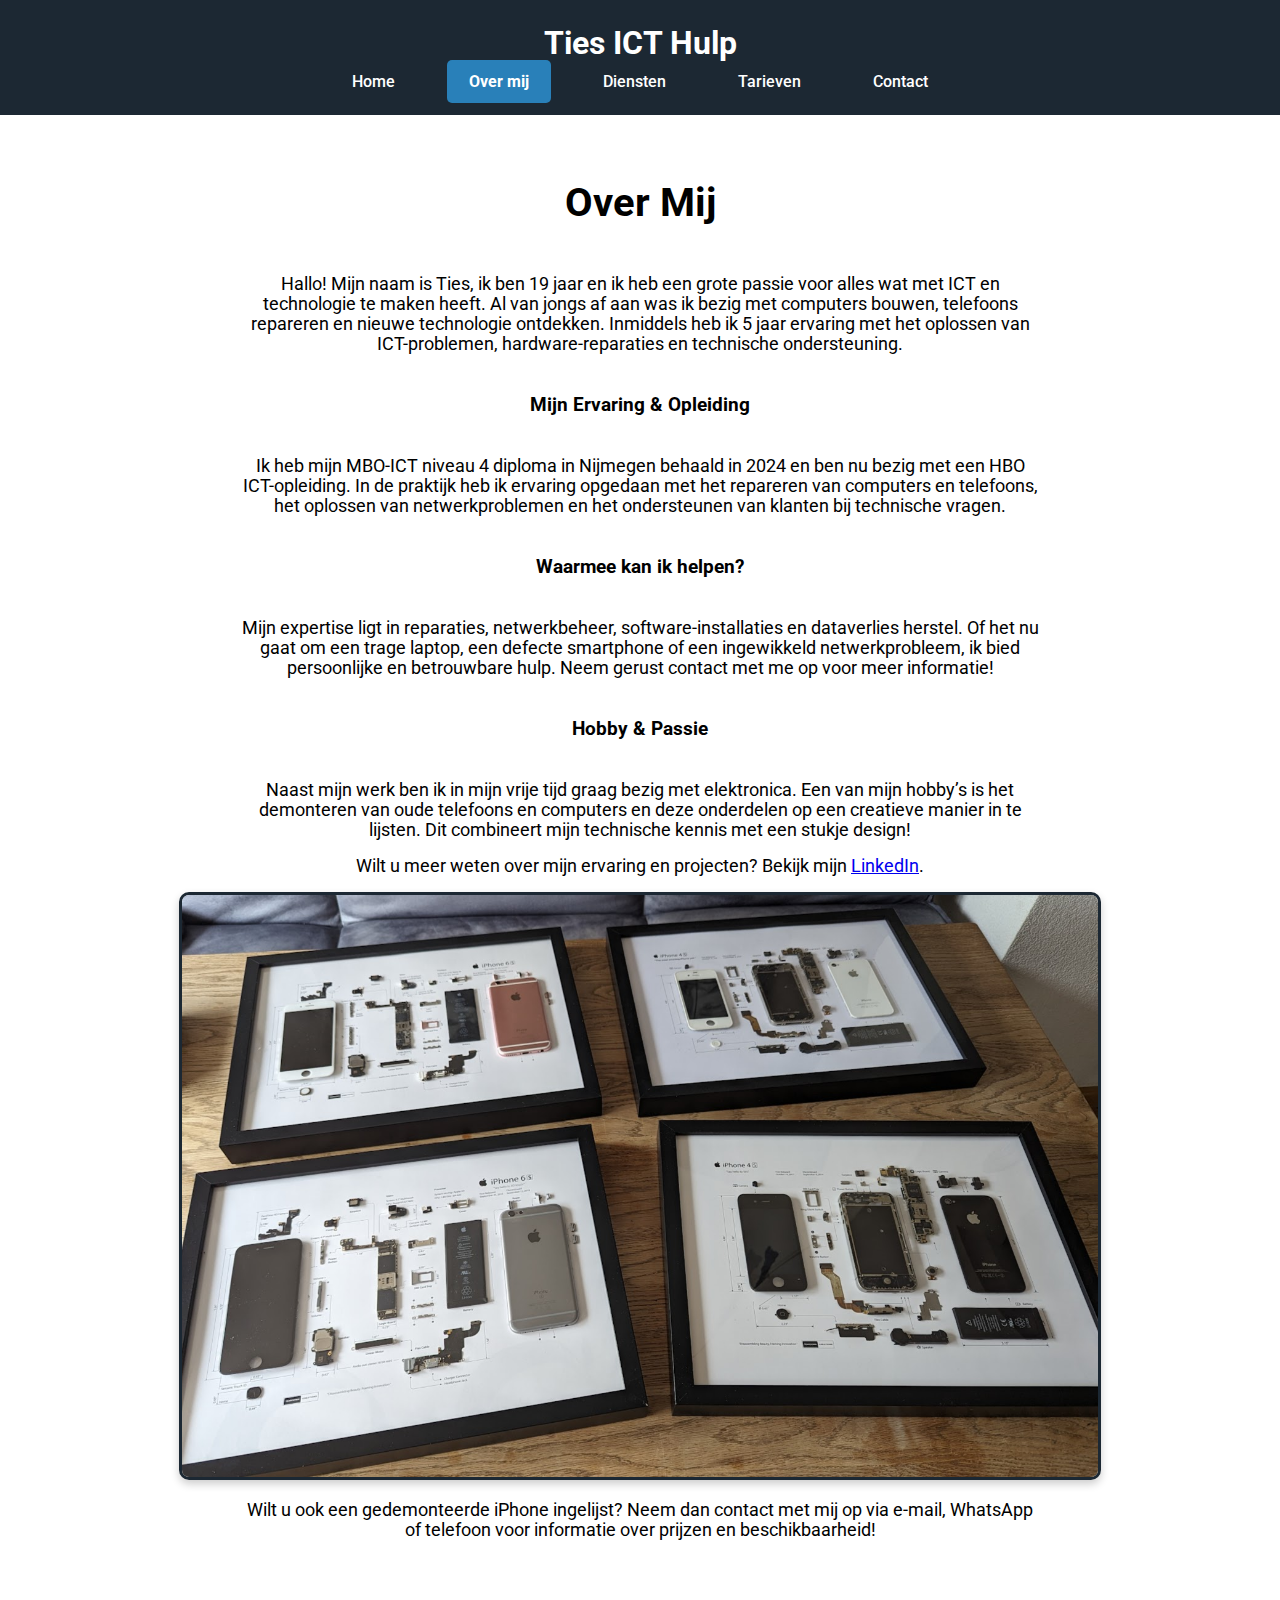
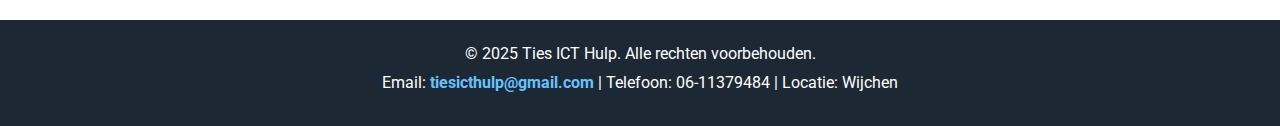
==== about/index.html @ aca519a8 "improve file structure" ====
<!DOCTYPE html>
<html lang="nl">
<head>
  <meta charset="UTF-8">
  <meta name="viewport" content="width=device-width, initial-scale=1.0">
  <title>Over Mij - Ties ICT Hulp</title>
  <link href="https://fonts.googleapis.com/css2?family=Roboto:wght@400;700&display=swap" rel="stylesheet">
  <link rel="stylesheet" href="../assets/style.css">
</head>
<body>

  <header>
    <nav class="navbar">
      <div class="container">
        <a href=".." class="logo">Ties ICT Hulp</a>
        <ul class="nav-links">
          <li><a href="..">Home</a></li>
          <li><a href="../about" class="active">Over mij</a></li>
          <li><a href="../services">Diensten</a></li>
          <li><a href="../pricing">Tarieven</a></li>
          <li><a href="../contact">Contact</a></li>
        </ul>
      </div>
    </nav>
  </header>
  
  <main>
    <section id="about" class="section about">
      <div class="container">
        <h2>Over Mij</h2>
        <p class="intro">
          Hallo! Mijn naam is Ties, ik ben 19 jaar en ik heb een grote passie voor alles wat met ICT en technologie te maken heeft. 
          Al van jongs af aan was ik bezig met computers bouwen, telefoons repareren en nieuwe technologie ontdekken. 
          Inmiddels heb ik 5 jaar ervaring met het oplossen van ICT-problemen, hardware-reparaties en technische ondersteuning.
        </p>

        <div class="about-content">
          <div class="about-text">
            <h3>Mijn Ervaring & Opleiding</h3>
            <p>
              Ik heb mijn MBO-ICT niveau 4 diploma in Nijmegen behaald in 2024 en ben nu bezig met een HBO ICT-opleiding. 
              In de praktijk heb ik ervaring opgedaan met het repareren van computers en telefoons, het oplossen van netwerkproblemen en 
              het ondersteunen van klanten bij technische vragen.
            </p>

            <h3>Waarmee kan ik helpen?</h3>
            <p>
              Mijn expertise ligt in reparaties, netwerkbeheer, software-installaties en dataverlies herstel. 
              Of het nu gaat om een trage laptop, een defecte smartphone of een ingewikkeld netwerkprobleem, ik bied persoonlijke en betrouwbare hulp. 
              Neem gerust contact met me op voor meer informatie!
            </p>

            <h3>Hobby & Passie</h3>
            <p>
              Naast mijn werk ben ik in mijn vrije tijd graag bezig met elektronica. 
              Een van mijn hobby’s is het demonteren van oude telefoons en computers en deze onderdelen op een creatieve manier in te lijsten. 
              Dit combineert mijn technische kennis met een stukje design!
            </p>

            <p>
              Wilt u meer weten over mijn ervaring en projecten? Bekijk mijn <a href="https://www.linkedin.com/in/ties-neeleman-32298732a/" target="_blank">LinkedIn</a>.
            </p>
          </div>

          <div class="about-image-container">
            <img src="../assets/teardowncreations.jpg" alt="Uit elkaar gehaalde en ingelijste telefoons" class="about-image">
            <p>
            Wilt u ook een gedemonteerde iPhone ingelijst? Neem dan contact met mij op via e-mail, WhatsApp of telefoon voor informatie over prijzen en beschikbaarheid!
            </p>
          </div>
        </div>
      </div>
    </section>
  </main>
  
  <footer>
    <div class="container">
      <p>&copy; 2025 Ties ICT Hulp. Alle rechten voorbehouden.</p>
      <p>
        Email: <a href="mailto:tiesicthulp@gmail.com">tiesicthulp@gmail.com</a> |
        Telefoon: 06-11379484 |
        Locatie: Wijchen
      </p>
    </div>
  </footer>
</body>
</html>
---- assets/style.css ----
* {
  margin: 0;
  padding: 0;
  box-sizing: border-box;
}

html, body {
  height: 100%;
  display: flex;
  flex-direction: column;
  font-family: 'Roboto', sans-serif;
}

main {
  flex: 1;
}

/* Algemene container */
.container {
  width: 90%;
  max-width: 1200px;
  margin: 0 auto;
}

/* Navigatie */
.navbar {
  background: #1c2833;
  color: #fff;
  padding: 1.5rem 0;
  text-align: center;
  display: flex;
  flex-direction: column;
  align-items: center;
}

.navbar .logo {
  font-size: 2rem;
  font-weight: bold;
  text-decoration: none;
  color: #fff;
  margin-bottom: 25px;
}

.nav-links {
  list-style: none;
  display: flex;
  gap: 2rem;
  justify-content: center;
  margin-top: 10px;
}

.nav-links li a {
  color: #fff;
  text-decoration: none;
  font-weight: 500;
  padding: 10px 20px;
  border-radius: 5px;
}

.nav-links li a.active {
  background: #2980b9;
  color: #fff;
  font-weight: bold;
  padding: 12px 22px;
}

/* Hero-sectie */
.hero {
  background: linear-gradient(135deg, #1c2833, #2e4053);
  color: #fff;
  text-align: center;
  padding: 5rem 0;
}

.hero h1 {
  font-size: 2.8rem;
  margin-bottom: 1rem;
}

.hero p {
  font-size: 1.2rem;
  margin-bottom: 2rem;
}

/* Knoppen */
.btn {
  background: #2980b9;
  color: #fff;
  padding: 12px 24px;
  text-decoration: none;
  font-size: 1.2rem;
  border-radius: 5px;
  transition: 0.3s;
  display: inline-block;
  margin-top: 10px;
}

.btn:hover {
  background: #1c5a8a;
}

/* Secties */
.section {
  padding: 4rem 0;
  text-align: center;
}

h2 {
  font-size: 2.5rem;
  margin-bottom: 2rem;
  position: relative;
  display: inline-block;
}

h3 {
  margin-bottom: 1.5rem;
  margin-top: 1.5rem;
  position: relative;
  display: inline-block;
}

.contact-cta {
  text-align: center;
  padding: 3rem 0;
  display: flex;
  flex-direction: column;
  align-items: center;
  justify-content: center;
}

.contact-cta .container {
  max-width: 700px;
  margin: 0 auto;
}

.contact-cta h2 {
  font-size: 2rem;
  margin-bottom: 1rem;
}

.contact-cta p {
  font-size: 1.2rem;
  max-width: 600px;
  margin: 0 auto 1.5rem;
}

.contact-cta .btn {
  margin-top: 15px;
}

.section p {
  font-size: 1.2rem;
  margin-bottom: 2rem;
}

/* Over mij */
.about p {
  font-size: 1.1rem;
  max-width: 800px;
  margin: 1rem auto;
}

.cards {
  display: flex;
  flex-wrap: wrap;
  gap: 20px;
  justify-content: center;
  margin-top: 2rem;
}

.card {
  background: #fff;
  padding: 20px;
  border-radius: 8px;
  box-shadow: 0 4px 8px rgba(0,0,0,0.1);
  flex: 1 1 300px;
  max-width: 300px;
}

.card h3 {
  margin-bottom: 10px;
  color: #2980b9;
}

.card p {
  font-size: 1rem;
  line-height: 1.5;
}

/* Afbeeldingen */
.image-container {
  text-align: center;
  margin-top: 30px;
}

.about-image {
  max-width: 80%;
  height: auto;
  border-radius: 10px;
  border: 3px solid #1c2833;
  box-shadow: 0 4px 8px rgba(0,0,0,0.2);
}

.image-caption {
  font-style: italic;
  margin-top: 10px;
  color: #666;
}

/* Dienstenoverzicht */
.services-overview {
  text-align: center;
  padding: 3rem 0;
}

.services-list {
  list-style: none;
  padding: 0;
  font-size: 1.2rem;
  max-width: 700px;
  margin: 0 auto;
  text-align: center;
}

.services-list li {
  margin-bottom: 12px;
  font-size: 1.1rem;
  display: flex;
  align-items: center;
  justify-content: center;
  gap: 8px;
}

/* Diensten */
.service-grid {
  display: grid;
  grid-template-columns: repeat(auto-fit, minmax(300px, 1fr));
  gap: 20px;
  margin-top: 2rem;
}

.service-card {
  background: #fff;
  border-radius: 10px;
  box-shadow: 0 4px 8px rgba(0,0,0,0.1);
  text-align: center;
  padding: 20px;
  transition: transform 0.3s ease, box-shadow 0.3s ease;
}

.service-card:hover {
  transform: translateY(-5px);
  box-shadow: 0 6px 12px rgba(0,0,0,0.2);
}

.service-card h3 {
  color: #1c2833;
  margin: 15px 0;
}

.service-card img {
  width: 100%;
  height: 200px;
  object-fit: cover;
  border-radius: 10px;
  border: 3px solid #ddd;
}

.service-card ul {
  list-style: none;
  padding: 0;
  margin-top: 10px;
}

.service-card ul li {
  margin-bottom: 8px;
  font-size: 1rem;
}

.extra-services {
  margin-top: 3rem;
  padding: 20px;
  background: #f4f4f4;
  border-radius: 10px;
  text-align: center;
}

/* Tarieven */
.pricing-cards {
  display: flex;
  flex-wrap: wrap;
  justify-content: center;
  gap: 2rem;
  margin-top: 2rem;
}

.pricing-card {
  background: #fff;
  padding: 2rem;
  border-radius: 10px;
  box-shadow: 0 4px 6px rgba(0,0,0,0.1);
  flex: 1 1 300px;
  max-width: 350px;
  text-align: center;
  border: 3px solid #2980b9;
}

.pricing-card h3 {
  margin-bottom: 1rem;
  color: #2980b9;
  font-size: 1.4rem;
}

.pricing-card .price {
  font-size: 1.8rem;
  font-weight: bold;
  color: #1c2833;
  margin-bottom: 1rem;
}

.pricing-card ul {
  list-style: none;
  padding: 0;
}

.pricing-card ul li {
  margin-bottom: 0.5rem;
  font-size: 1rem;
  text-align: left;
  padding-left: 20px;
  position: relative;
}

/* Waarom kiezen voor mij */
.why-choose {
  background: #f4f4f4;
  padding: 3rem 0;
  text-align: center;
}

.reasons-grid {
  display: flex;
  flex-wrap: wrap;
  gap: 20px;
  justify-content: center;
}

.reason {
  background: #fff;
  padding: 20px;
  border-radius: 8px;
  box-shadow: 0 4px 8px rgba(0,0,0,0.1);
  flex: 1 1 300px;
  max-width: 300px;
  text-align: center;
}

.reason h3 {
  color: #2980b9;
  font-size: 1.3rem;
  margin-bottom: 10px;
}

/* Footer */
footer {
  background: #1c2833;
  color: #fff;
  text-align: center;
  padding: 1.5rem 0;
  width: 100%;
}

footer p {
  margin-bottom: 10px;
}

footer a {
  color: #66c2ff;
  text-decoration: none;
  font-weight: bold;
}

footer a:hover {
  text-decoration: underline;
}

/* Mobiele weergave */
@media (max-width: 768px) {
  .pricing-cards, .service-grid, .reasons-grid {
    flex-direction: column;
    align-items: center;
  }

  .about-image {
    max-width: 100%;
  }
}
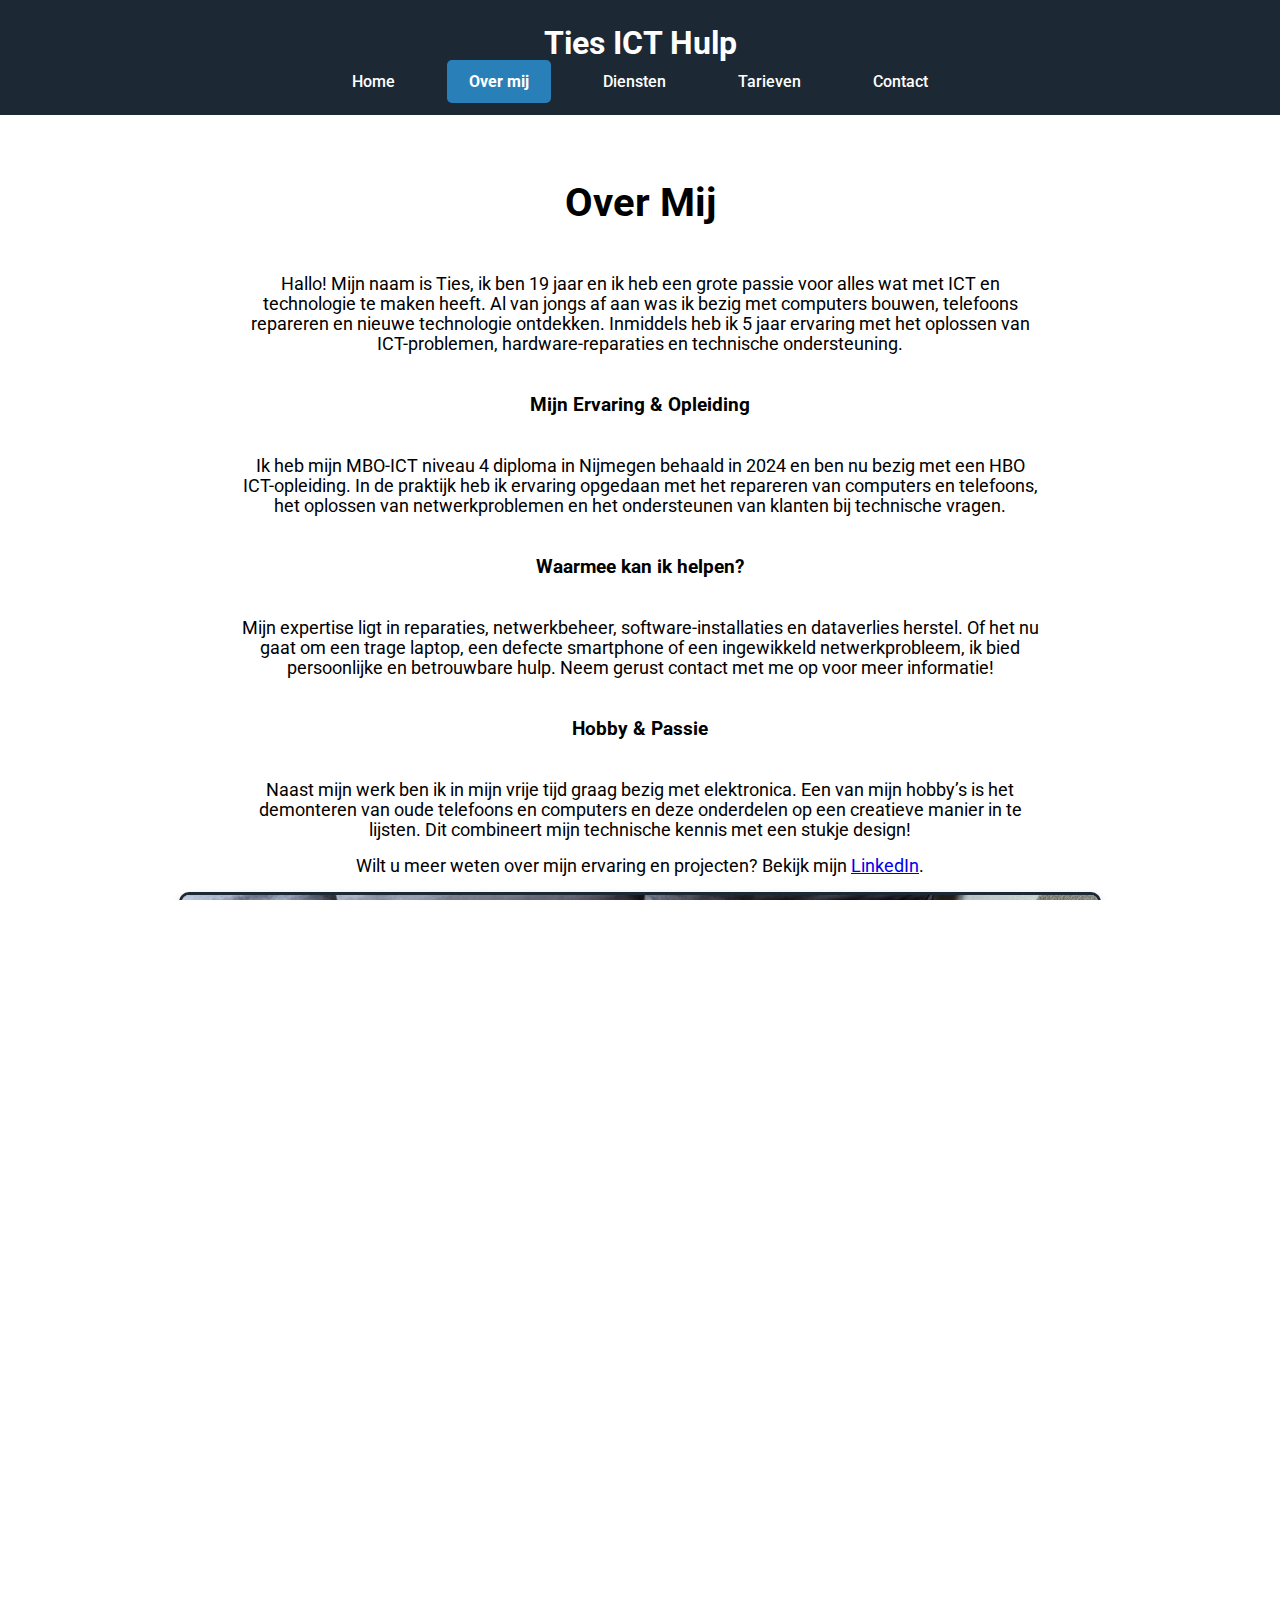
==== commit 7fd09748: "Merge branch 'main' of https://github.com/Cleansht/ICTHulpWijchen-Website" ====
--- a/about/index.html
+++ b/about/index.html
@@ -77,11 +77,10 @@
     <div class="container">
       <p>&copy; 2025 Ties ICT Hulp. Alle rechten voorbehouden.</p>
       <p>
-        Email: <a href="mailto:tiesicthulp@gmail.com">tiesicthulp@gmail.com</a> |
-        Telefoon: 06-11379484 |
-        Locatie: Wijchen
+        Email: <a href="mailto:info@tiesct.nl">info@tiesct.nl</a> |
+        Telefoon: 06-11379484
       </p>
     </div>
   </footer>
 </body>
-</html>
+</html>--- a/assets/style.css
+++ b/assets/style.css
@@ -9,6 +9,7 @@
   display: flex;
   flex-direction: column;
   font-family: 'Roboto', sans-serif;
+  overflow-x: hidden;
 }
 
 main {
@@ -42,6 +43,7 @@
 }
 
 .nav-links {
+  white-space: nowrap;
   list-style: none;
   display: flex;
   gap: 2rem;
@@ -346,6 +348,9 @@
 }
 
 .reason {
+  display: flex;
+  flex-direction: column;
+  justify-content: center;
   background: #fff;
   padding: 20px;
   border-radius: 8px;
@@ -356,6 +361,7 @@
 }
 
 .reason h3 {
+  margin: 0px;
   color: #2980b9;
   font-size: 1.3rem;
   margin-bottom: 10px;
@@ -394,4 +400,20 @@
   .about-image {
     max-width: 100%;
   }
-}
+
+  .nav-links
+  {
+    font-size: 12px;
+    gap: 0px;
+  }
+
+  .nav-links li a
+  {
+    padding: 5px 10px;
+  }
+
+  .nav-links li a.active
+  {
+    padding: 7.5px 12.5px;
+  }
+}
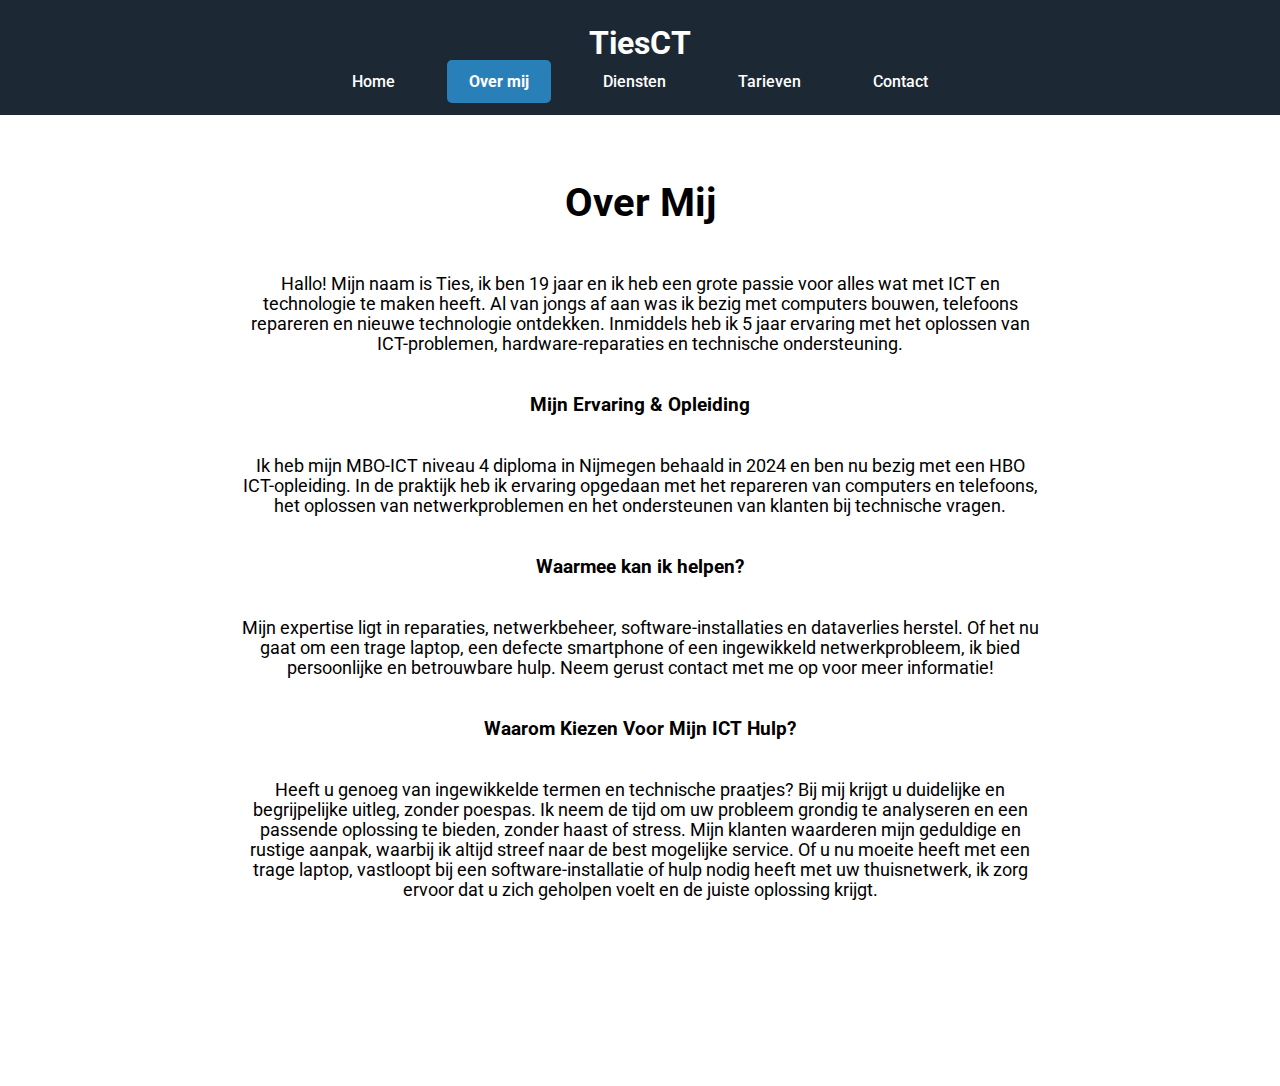
==== commit 2d6b706a: "Versie 1.6" ====
--- a/about/index.html
+++ b/about/index.html
@@ -3,7 +3,7 @@
 <head>
   <meta charset="UTF-8">
   <meta name="viewport" content="width=device-width, initial-scale=1.0">
-  <title>Over Mij - Ties ICT Hulp</title>
+  <title>Over Mij - TiesCT</title>
   <link href="https://fonts.googleapis.com/css2?family=Roboto:wght@400;700&display=swap" rel="stylesheet">
   <link rel="stylesheet" href="../assets/style.css">
 </head>
@@ -12,7 +12,7 @@
   <header>
     <nav class="navbar">
       <div class="container">
-        <a href=".." class="logo">Ties ICT Hulp</a>
+        <a href=".." class="logo">TiesCT</a>
         <ul class="nav-links">
           <li><a href="..">Home</a></li>
           <li><a href="../about" class="active">Over mij</a></li>
@@ -50,22 +50,13 @@
               Neem gerust contact met me op voor meer informatie!
             </p>
 
-            <h3>Hobby & Passie</h3>
+            <h3>Waarom Kiezen Voor Mijn ICT Hulp?</h3>
             <p>
-              Naast mijn werk ben ik in mijn vrije tijd graag bezig met elektronica. 
-              Een van mijn hobby’s is het demonteren van oude telefoons en computers en deze onderdelen op een creatieve manier in te lijsten. 
-              Dit combineert mijn technische kennis met een stukje design!
-            </p>
-
-            <p>
-              Wilt u meer weten over mijn ervaring en projecten? Bekijk mijn <a href="https://www.linkedin.com/in/ties-neeleman-32298732a/" target="_blank">LinkedIn</a>.
-            </p>
-          </div>
-
-          <div class="about-image-container">
-            <img src="../assets/teardowncreations.jpg" alt="Uit elkaar gehaalde en ingelijste telefoons" class="about-image">
-            <p>
-            Wilt u ook een gedemonteerde iPhone ingelijst? Neem dan contact met mij op via e-mail, WhatsApp of telefoon voor informatie over prijzen en beschikbaarheid!
+              Heeft u genoeg van ingewikkelde termen en technische praatjes? Bij mij krijgt u duidelijke en begrijpelijke uitleg, zonder poespas. 
+              Ik neem de tijd om uw probleem grondig te analyseren en een passende oplossing te bieden, zonder haast of stress. 
+              Mijn klanten waarderen mijn geduldige en rustige aanpak, waarbij ik altijd streef naar de best mogelijke service. 
+              Of u nu moeite heeft met een trage laptop, vastloopt bij een software-installatie of hulp nodig heeft met uw thuisnetwerk, 
+              ik zorg ervoor dat u zich geholpen voelt en de juiste oplossing krijgt. 
             </p>
           </div>
         </div>
@@ -75,7 +66,7 @@
   
   <footer>
     <div class="container">
-      <p>&copy; 2025 Ties ICT Hulp. Alle rechten voorbehouden.</p>
+      <p>&copy; 2025 TiesCT. Alle rechten voorbehouden.</p>
       <p>
         Email: <a href="mailto:info@tiesct.nl">info@tiesct.nl</a> |
         Telefoon: 06-11379484
--- a/assets/style.css
+++ b/assets/style.css
@@ -367,6 +367,27 @@
   margin-bottom: 10px;
 }
 
+.whatsapp-button {
+  display: inline-flex;
+  align-items: center;
+  background-color: #25D366;
+  color: white;
+  padding: 10px 15px;
+  border-radius: 5px;
+  text-decoration: none;
+  font-weight: bold;
+  transition: 0.3s;
+}
+
+.whatsapp-button ion-icon {
+  margin-right: 8px;
+  font-size: 1.2em;
+}
+
+.whatsapp-button:hover {
+  background-color: #1EBE5D;
+}
+
 /* Footer */
 footer {
   background: #1c2833;
